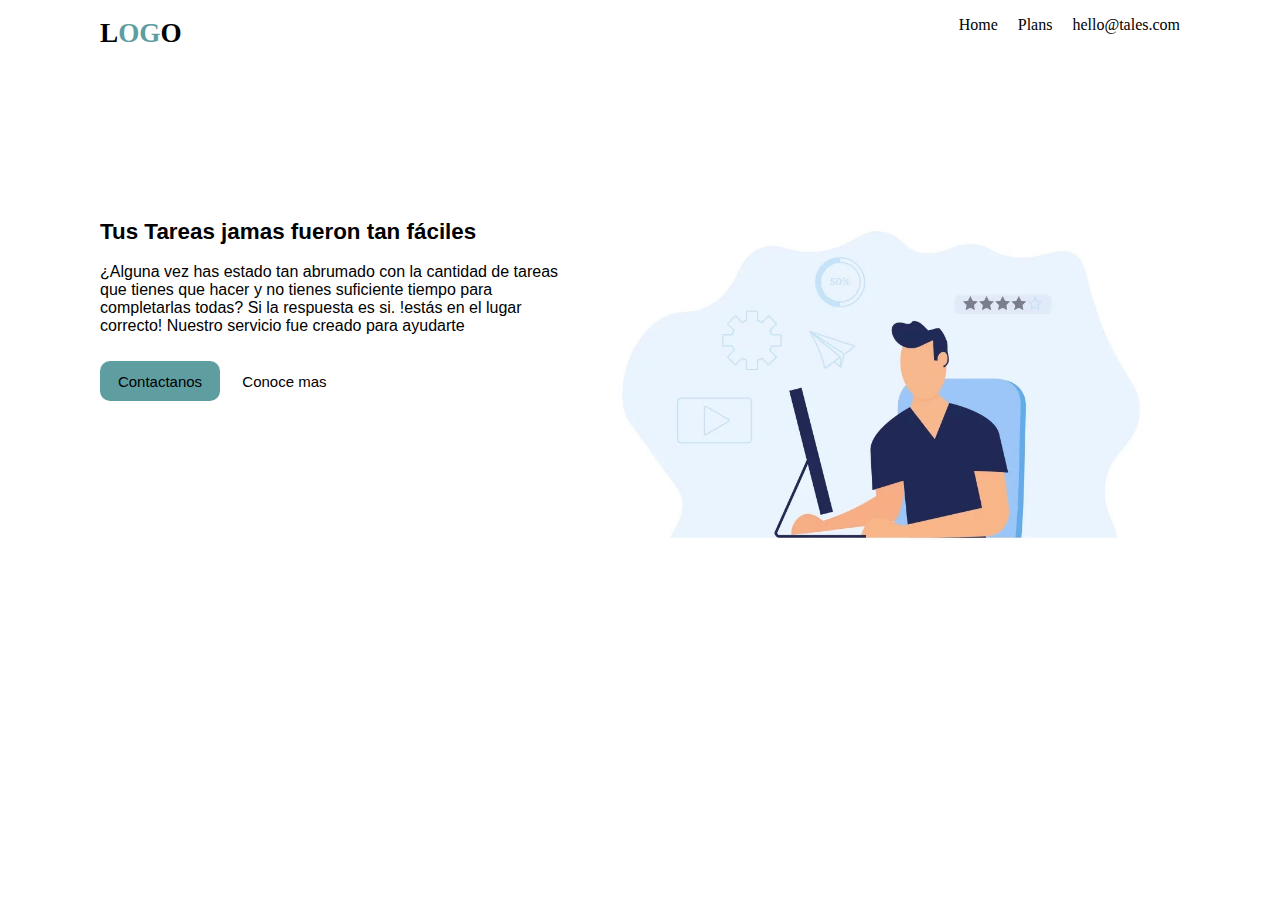
==== formulario/pag1/index.html @ 4ef03417 "primer proyecto" ====
<!DOCTYPE html>
<html lang="en">
<head>
    <meta charset="UTF-8">
    <meta name="viewport" content="width=device-width, initial-scale=1.0">
    <link rel="stylesheet" href="./style.css">
    <title>Formulario de contacto</title>
</head>
<body>
    <header>
        <h1>L<div class="azul">OG</div>O</h1>
        <nav>
            <ul>
                <li>Home</li>
                <li>Plans</li>
                <li>hello@tales.com</li>
            </ul>
        </nav> 
    </header>
    <main> 
        <div class="information">
            <h2><strong>Tus Tareas jamas fueron tan fáciles</strong></h2>
            <div class="paragrapf"><p>¿Alguna vez has estado tan abrumado con la cantidad de tareas que tienes que hacer y no tienes suficiente tiempo para completarlas todas? Si la respuesta es si. !estás en el lugar correcto! Nuestro servicio fue creado para ayudarte</p></div>
            <div class="botones">
                <button id="contacto" href="../pag2/index.html">Contactanos</button>
                <button id="conoce">Conoce mas</button>
            </div>
        </div>
            <picture>
                <img src="../imagenes/man.jpg" alt="Hombre tecleando">
            </picture>
    </main>
    <footer></footer>
</body>
</html>
---- formulario/pag1/style.css ----
body{
    background-color: #ffffff;
    font-family: Lucida Sans;
    margin: 0 100px 0 100px;
}
header{
    display: flex;
    justify-content: space-between;
    height: 200px;
}
header nav ul{
    display: flex;
    gap: 20px;
}
ul li{
    list-style: none;
}
ul li:hover{
    cursor: pointer;
    color:#5f9ea0;
}
h1{
    font-size: 1.7pc;
    display: flex;
}
h1  div{
    color:#5f9ea0;
}
main{
    display: flex;
    justify-content: space-between;
    font-family: sans-serif;
}
picture img{
    width: 600px;
}
h2{
    font-size: 1.4pc;
    display: flex;
}
#contacto{
    background-color: #5f9ea0;
    border: none;
    border-radius: 10px;
    width: auto;
    height: 40px;
    width: 120px;
    font-size: 15px;
    margin: 10px 0 0 0 ;
    cursor: pointer;
    text-decoration: none;
    color:black;    
}
#contacto:hover{
    opacity: 0.9;
}
#conoce{
    background-color:#ffffff;
    border: none;
    border-radius: 10px;
    width: auto;
    height: 40px;
    width: 120px;
    font-size: 15px;
    margin: 10px 0 0 0 ;
    cursor: pointer;
}
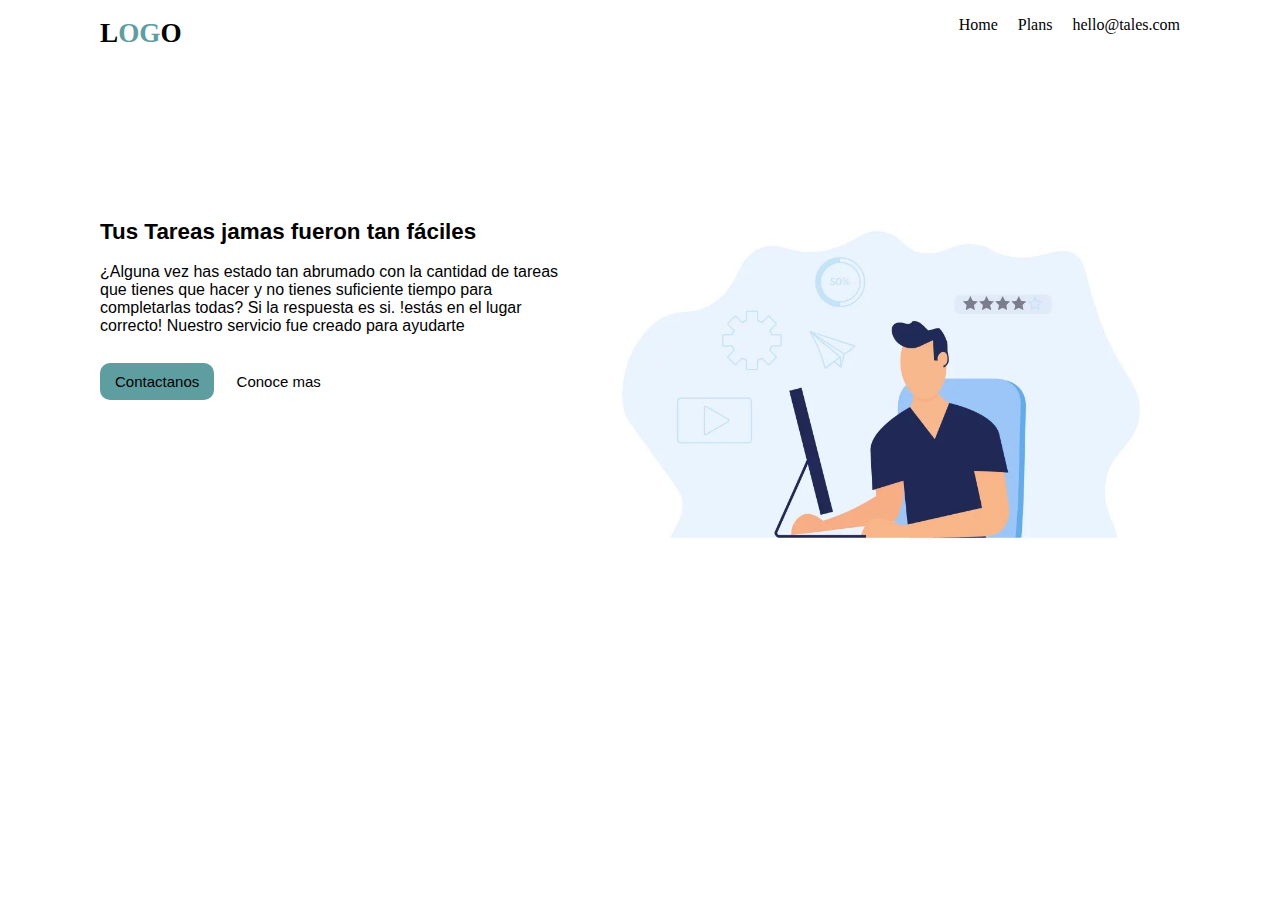
==== commit 3561bbb8: "formulario final" ====
--- a/formulario/pag1/index.html
+++ b/formulario/pag1/index.html
@@ -22,7 +22,7 @@
             <h2><strong>Tus Tareas jamas fueron tan fáciles</strong></h2>
             <div class="paragrapf"><p>¿Alguna vez has estado tan abrumado con la cantidad de tareas que tienes que hacer y no tienes suficiente tiempo para completarlas todas? Si la respuesta es si. !estás en el lugar correcto! Nuestro servicio fue creado para ayudarte</p></div>
             <div class="botones">
-                <button id="contacto" href="../pag2/index.html">Contactanos</button>
+                <a id="contacto" href="../pag2/index.html">Contactanos</a>
                 <button id="conoce">Conoce mas</button>
             </div>
         </div>
--- a/formulario/pag1/style.css
+++ b/formulario/pag1/style.css
@@ -40,16 +40,11 @@
 }
 #contacto{
     background-color: #5f9ea0;
-    border: none;
+    padding: 10px 15px 10px 15px;
+    text-decoration: none;
+    color: black;
     border-radius: 10px;
-    width: auto;
-    height: 40px;
-    width: 120px;
     font-size: 15px;
-    margin: 10px 0 0 0 ;
-    cursor: pointer;
-    text-decoration: none;
-    color:black;    
 }
 #contacto:hover{
     opacity: 0.9;
